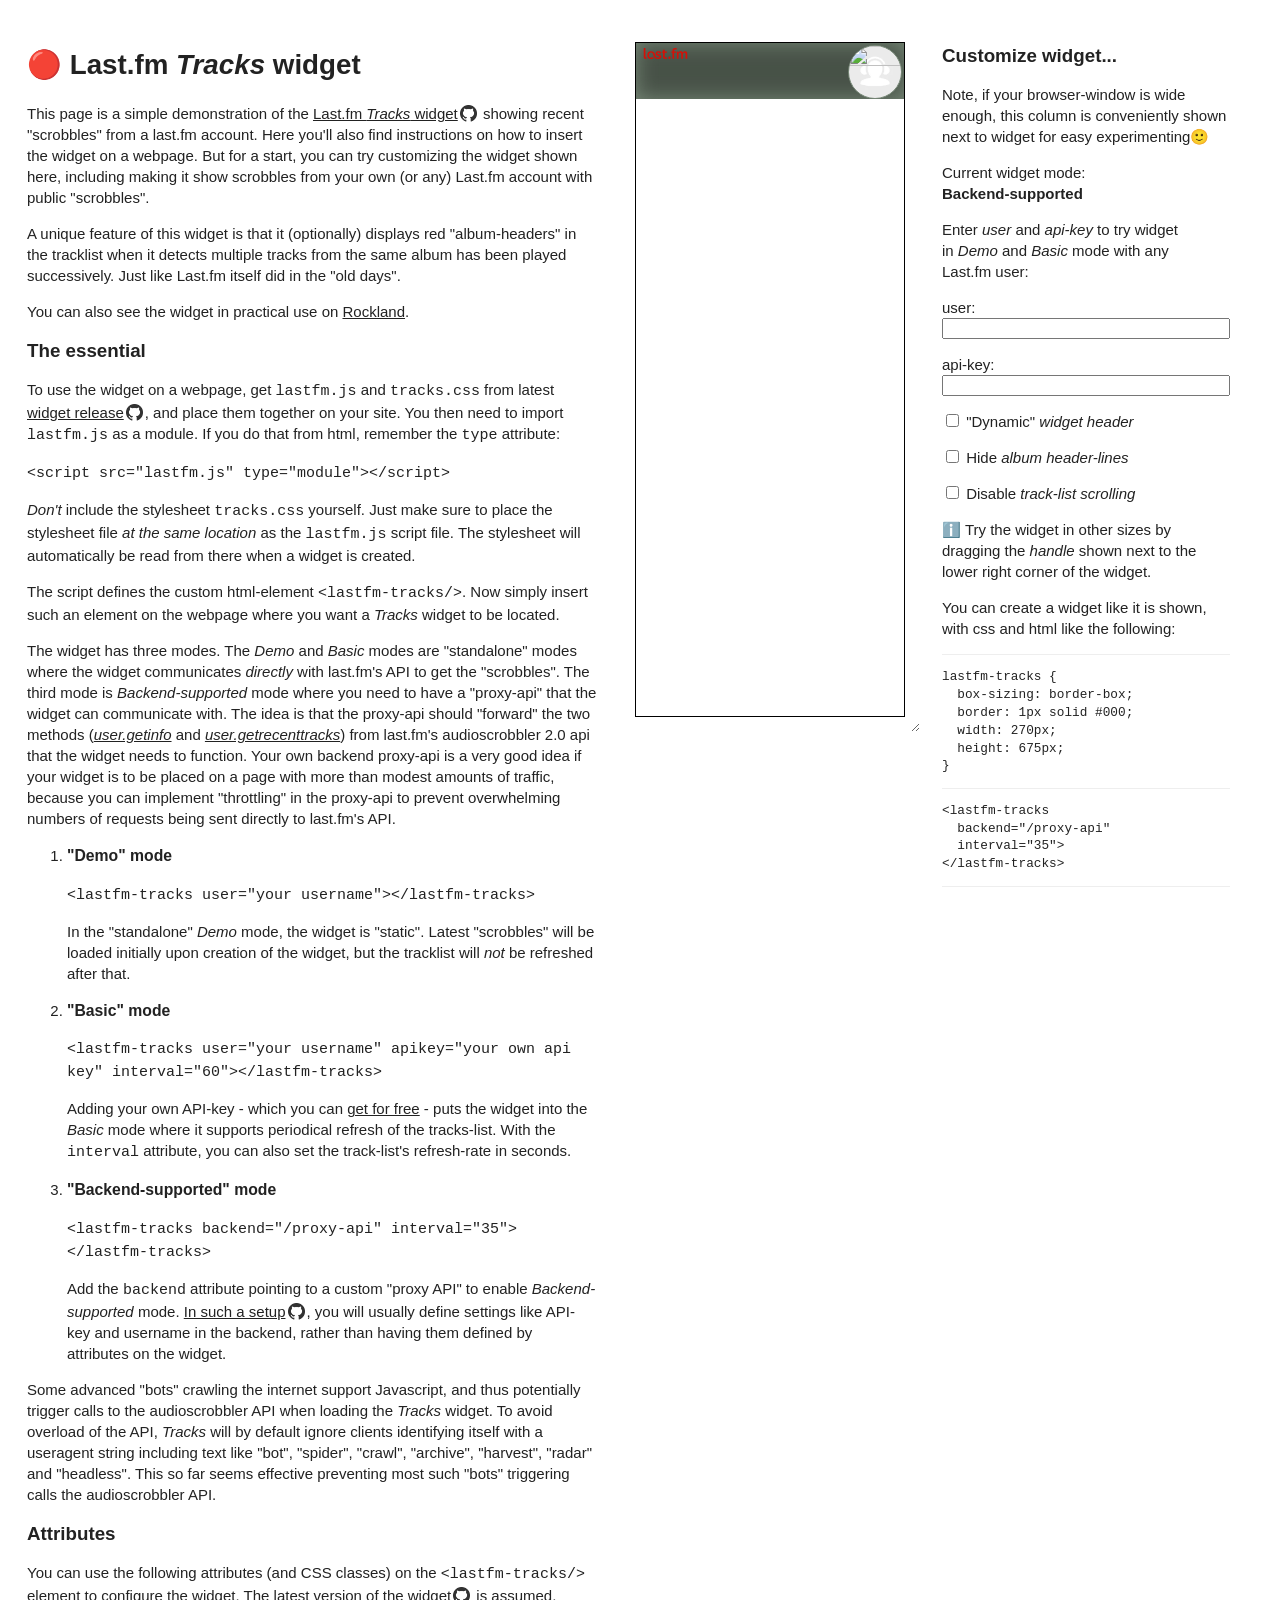
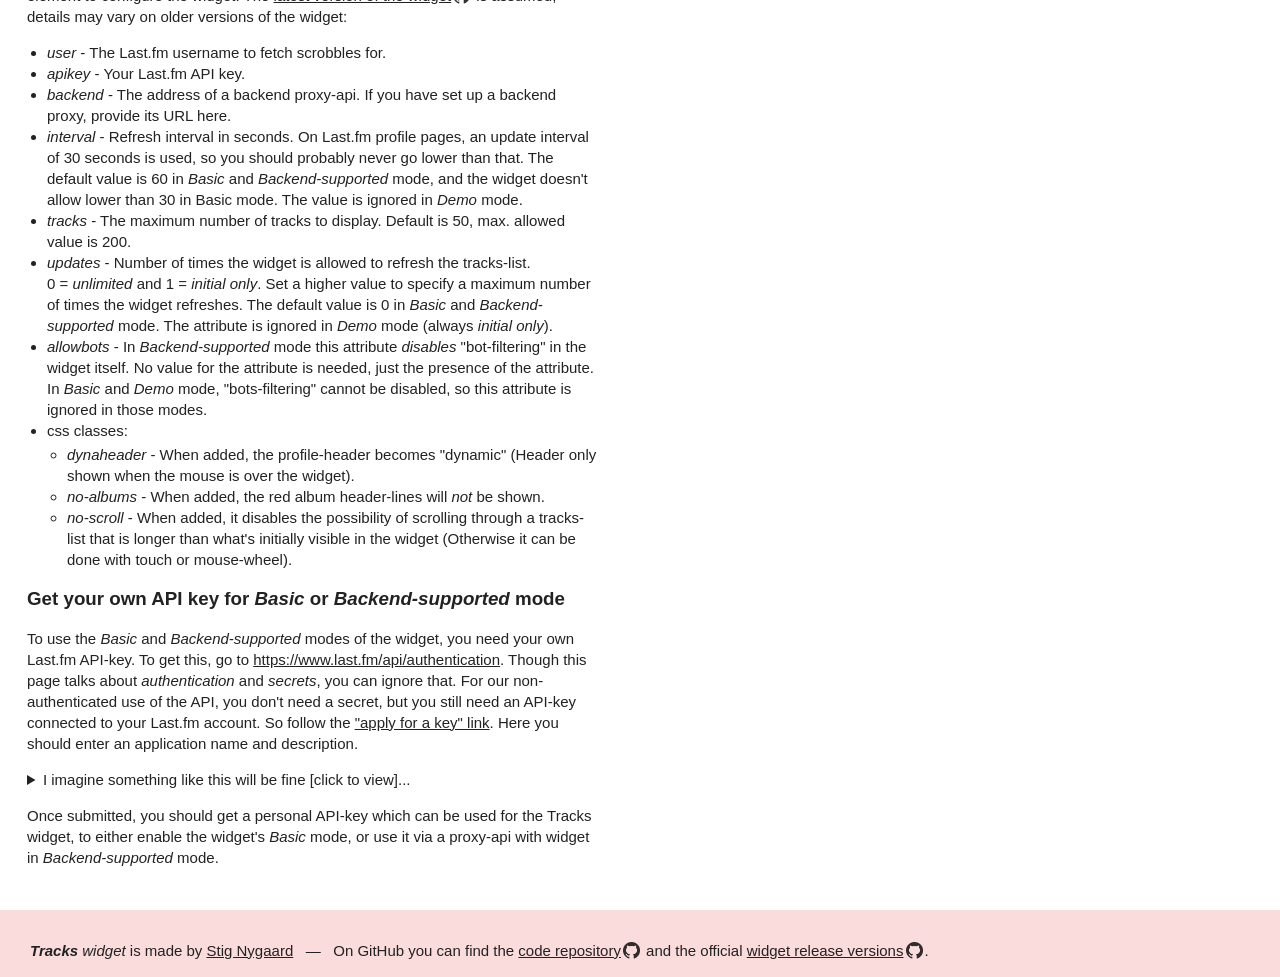
==== website/demo-legacy/index.html @ cacc07c2 "temporary legacy demo-page while migrating to new domain" ====
<!DOCTYPE html>
<html xmlns="http://www.w3.org/1999/xhtml" dir="ltr" lang="en" xml:lang="en">

  <head prefix="og: http://ogp.me/ns#">

    <meta charset="utf-8" />
    <meta name="viewport" content="width=device-width, initial-scale=1" />
    <title>Tracks last.fm widget demo site</title>
    <link rel="stylesheet" href="demo.css" />
    <script src="/widgets/lastfm.js" type="module"></script>
    <script src="demo.js" type="module"></script>
    <meta name="description" content="Interactively playground for the Tracks website widget. Make it show your own scrobbles and see how you can customize and integrate the widget on your own blog or homepage." />
    <meta name="keywords" content="last.fm,lastfm,scrobbles,scrobble,scrobbling,audioscrobbler,playlist,tracks,tracklist,recently played,play history,listening to,now playing,widget,webcomponent,javascript,Stig Nygaard,music,deno,deno deploy,lastfm-widgets.stignygaard.deno.net,lastfm-widgets.deno.dev,demo,playground,configure,customize,instructions,guide" />

    <meta name="dc.language" content="en" />
    <meta name="dc.creator.name" content="Stig Nygaard" />
    <meta name="author" content="Stig Nygaard" />
    <meta name="publisher" content="Stig Nygaard" />
    <meta name="fediverse:creator" content="@stignygaard@mastodon.world" />
    <link rel="me" href="https://www.rockland.dk/" />
    <link rel="me" href="https://mastodon.world/@stignygaard" />
    <link rel="me" href="https://bsky.app/profile/stignygaard.bsky.social" />
    <link rel="me" href="https://www.last.fm/user/rockland" />
    <meta name="google-site-verification" content="GJg_3Y9qVf9BctWMGxy_zDuDUyExyDQpl0YjCi7mtds" />
    <link rel="canonical" href="https://lastfm-widgets.stignygaard.deno.net/" />

    <meta property="og:title" content="Tracks - Interactive demo site for the Last.Fm website widget" />
    <meta property="og:type" content="website" />
    <meta property="og:url" content="https://lastfm-widgets.stignygaard.deno.net/" />
    <meta property="og:description" content="Interactively playground for the Tracks website widget. Make it show your own scrobbles and see how you can customize and integrate the widget on your own blog or homepage." />
    <meta property="og:image" content="https://lastfm-widgets.stignygaard.deno.net/Tracks-lastfm-widget-header-1280x640-2.png" />
    <meta property="og:image:alt" content="Tracks widget header" />

  </head>

  <body>

    <main class="demo">
      <div class="info">
        <h1>🔴 Last.fm <em>Tracks</em> widget</h1>

        <p>This page is a simple demonstration of the
          <a href="https://github.com/StigNygaard/lastfm-widgets" title="GitHub repository">Last.fm <em>Tracks</em> widget</a>
          showing recent "scrobbles" from a last.fm account. Here you'll also find instructions on how to insert the
          widget on a webpage. But for a start, you can try customizing the widget shown here, including making it show
          scrobbles from your own (or any) Last.fm account with public "scrobbles".</p>

        <p>A unique feature of this widget is that it (optionally) displays red "album-headers" in the tracklist when
          it detects multiple tracks from the same album has been played successively. Just like Last.fm itself did in
          the "old days".</p>

        <p>You can also see the widget in practical use on
          <a href="https://www.rockland.dk/" title="Rockland - Homepage of Stig Nygaard, developer of the Tracks widget">Rockland</a>.</p>

        <h2>The essential</h2>

        <p>To use the widget on a webpage, get <code>lastfm.js</code> and <code>tracks.css</code> from latest
          <a href="https://github.com/StigNygaard/lastfm-widgets/releases">widget release</a>, and place them together
          on your site. You then need to import <code>lastfm.js</code> as a module. If you do that from
          html, remember the <code>type</code> attribute:</p>

        <code>&lt;script src="lastfm.js" type="module"&gt;&lt;/script&gt;</code>

        <p><em>Don't</em> include the stylesheet <code>tracks.css</code> yourself. Just make sure to place the
          stylesheet file <em>at the same location</em> as the <code>lastfm.js</code> script file. The stylesheet
          will automatically be read from there when a widget is created.</p>

        <p>The script defines the custom html-element <code>&lt;lastfm-tracks/&gt;</code>. Now simply insert such an element
          on the webpage where you want a <em>Tracks</em> widget to be located.</p>

        <p>The widget has three modes. The <em>Demo</em> and <em>Basic</em> modes are "standalone" modes where the
          widget communicates <em>directly</em> with last.fm's API to get the "scrobbles". The third mode is
          <em>Backend-supported</em> mode where you need to have a "proxy-api" that the widget can communicate
          with. The idea is that the proxy-api should "forward" the two methods
          (<em><a href="https://www.last.fm/api/show/user.getInfo">user.getinfo</a></em> and
          <em><a href="https://www.last.fm/api/show/user.getRecentTracks">user.getrecenttracks</a></em>) from last.fm's
          audioscrobbler 2.0 api that the widget needs to function. Your own backend proxy-api is a very good idea if
          your widget is to be placed on a page with more than modest amounts of traffic, because you can implement
          "throttling" in the proxy-api to prevent overwhelming numbers of requests being sent directly to
          last.fm's API.</p>

        <ol>
          <li>
            <h3>"Demo" mode</h3>
            <p>
              <code>&lt;lastfm-tracks user="your username"&gt;<wbr />&lt;/lastfm-tracks&gt;</code>
            </p>
            <p>In the "standalone" <em>Demo</em> mode, the widget is "static". Latest "scrobbles" will be loaded
              initially upon creation of the widget, but the tracklist will <em>not</em> be refreshed after that.</p>
          </li>
          <li>
            <h3>"Basic" mode</h3>
            <p>
              <code>&lt;lastfm-tracks user="your username" apikey="your own api key" interval="60"&gt;<wbr />&lt;/lastfm-tracks&gt;</code>
            </p>
            <p>Adding your own API-key - which you can <a href="https://www.last.fm/api/authentication">get for free</a>
              - puts the widget into the <em>Basic</em> mode where it supports periodical refresh of the tracks-list.
              With the <code>interval</code> attribute, you can also set the track-list's refresh-rate in seconds.</p>
          </li>
          <li>
            <h3>"Backend-supported" mode</h3>
            <p>
              <code>&lt;lastfm-tracks backend="/proxy-api" interval="35"&gt;<wbr />&lt;/lastfm-tracks&gt;</code>
            </p>
            <p>Add the <code>backend</code> attribute pointing to a custom "proxy API" to enable <em>Backend-supported</em> mode.
              <a href="https://github.com/StigNygaard/lastfm-widgets/blob/main/services/README.md" title="How to set up a proxy API for the Tracks widget">In such a setup</a>,
              you will usually define settings like API-key and username in the backend, rather than having them
              defined by attributes on the widget.</p>
          </li>
        </ol>

        <p>Some advanced "bots" crawling the internet support Javascript, and thus potentially trigger calls to the
          audioscrobbler API when loading the <em>Tracks</em> widget. To avoid overload of the API, <em>Tracks</em>
          will by default ignore clients identifying itself with a useragent string including text like "bot",
          "spider", "crawl", "archive", "harvest", "radar" and "headless". This so far seems effective preventing
          most such "bots" triggering calls the audioscrobbler API.</p>

        <h2>Attributes</h2>

        <p>You can use the following attributes (and CSS classes) on the <code class="nobr">&lt;lastfm-tracks/&gt;</code>
          element to configure the widget. The <a href="https://github.com/StigNygaard/lastfm-widgets">latest version of the widget</a>
          is assumed, details may vary on older versions of the widget:</p>
        <ul>
          <li>
            <em>user</em> - The Last.fm username to fetch scrobbles for.
          </li>
          <li>
            <em>apikey</em> - Your Last.fm API key.
          </li>
          <li>
            <em>backend</em> - The address of a backend proxy-api. If you have set up a backend proxy,
            provide its URL here.
          </li>
          <li>
            <em>interval</em> - Refresh interval in seconds. On Last.fm profile pages, an update interval of 30 seconds
            is used, so you should probably never go lower than that. The default value is 60 in <em>Basic</em> and
            <em>Backend-supported</em> mode, and the widget doesn't allow lower than 30 in Basic mode. The value is
            ignored in <em>Demo</em> mode.
          </li>
          <li>
            <em>tracks</em> - The maximum number of tracks to display. Default is 50, max. allowed value is 200.
          </li>
          <li>
            <em>updates</em> - Number of times the widget is allowed to refresh the tracks-list.
            0&nbsp;=&nbsp;<em>unlimited</em> and 1&nbsp;=&nbsp;<em>initial&nbsp;only</em>. Set a higher value to specify a maximum number
            of times the widget refreshes. The default value is 0 in <em>Basic</em> and <em>Backend-supported</em>
            mode. The attribute is ignored in <em>Demo</em> mode (always <em>initial&nbsp;only</em>).
          </li>
          <li>
            <em>allowbots</em> - In <em>Backend-supported</em> mode this attribute <em>disables</em> "bot-filtering"
            in the widget itself. No value for the attribute is needed, just the presence of the attribute.
            In <em>Basic</em> and <em>Demo</em> mode, "bots-filtering" cannot be disabled, so this attribute
            is ignored in those modes.
          </li>
          <li>
            css classes:
            <ul>
              <li>
                <em>dynaheader</em> - When added, the profile-header becomes "dynamic" (Header only shown when the
                mouse is over the widget).
              </li>
              <li>
                <em>no-albums</em> - When added, the red album header-lines will <em>not</em> be shown.
              </li>
              <li>
                <em>no-scroll</em> - When added, it disables the possibility of scrolling through a tracks-list that
                is longer than what's initially visible in the widget (Otherwise it can be done with touch or mouse-wheel).
              </li>
            </ul>
          </li>
        </ul>

        <h2>Get your own API key for <em>Basic</em> or <em>Backend-supported</em> mode</h2>

        <p>To use the <em>Basic</em> and <em>Backend-supported</em> modes of the widget, you need your own Last.fm
          API-key. To get this, go to
          <a href="https://www.last.fm/api/authentication" target="_blank">https://www.last.fm/api/authentication</a>.
          Though this page talks about <em>authentication</em> and <em>secrets</em>, you can ignore that. For our
          non-authenticated use of the API, you don't need a secret, but you still need an API-key connected to your
          Last.fm account. So follow the
          <a href="https://www.last.fm/api/account/create" target="_blank">"apply for a key" link</a>. Here you should
          enter an application name and description.</p>
        <details class="keyshot">
          <summary>I imagine something like this will be fine [click to view]...</summary>
          <a href="https://www.last.fm/api/account/create"><img src="apply-apikey.png" alt=" [screenshot] " loading="lazy" /></a>
        </details>

        <p>Once submitted, you should get a personal API-key which can be used for the Tracks widget, to either enable
          the widget's <em>Basic</em> mode, or use it via a proxy-api with widget in <em>Backend-supported</em> mode.</p>

      </div>
      <div class="widget">
        <div class="resizeable">
        </div>
        <button id="stopBtn">Stop updating</button>
      </div>
      <div class="options">
        <h2 id="config">Customize widget...</h2>
        <p>Note, if your browser-window is wide enough, this column is conveniently shown next to widget for easy
          experimenting🙂</p>
        <p>Current widget mode:<br /><span id="show-mode"></span></p>
        <p>Enter <em>user</em> and <em>api-key</em> to try widget in <em>Demo</em> and <em>Basic</em> mode with any
          Last.fm user:</p>
        <p class="textinput" title="A Last.fm username">
          <label for="username-input">user:</label>
          <input type="text" class="username" id="username-input" value="" autocomplete="off" />
        </p>
        <p class="textinput" title="Your personal Last.fm API-key (will enable Basic widget mode)">
          <label for="apikey-input">api-key:</label>
          <input type="text" class="apikey" id="apikey-input" value="" autocomplete="off" />
        </p>
        <p>
          <label title="Make widget-header visible only when mouse is over widget (or long-press on touch displays)">
            <input type="checkbox" class="dynaheader" /> "Dynamic" <em>widget header</em>
          </label>
        </p>
        <p>
          <label title="Remove the red album header-lines from tracks-list">
            <input type="checkbox" class="hidealbums" /> Hide <em>album header-lines</em>
          </label>
        </p>
        <p>
          <label title="Disable the possibility (via mouse-wheel or touch) to scroll in shown tracks-list">
            <input type="checkbox" class="noscroll" /> Disable <em>track-list scrolling</em>
          </label>
        </p>
        <p title="You'll find the handle next to (usually) lower right corner of the widget" class="drag-info">
          ℹ️ Try the widget in other sizes by dragging the <em>handle</em> shown next to the lower right corner of the widget.
        </p>
        <p>You can create a widget like it is shown, with css and html like the following:</p>
        <pre class="style" title="CSS">
        </pre>
        <pre class="tag" title="HTML">
        </pre>
      </div>
    </main>

    <footer>
      <p>
        <i><b>Tracks</b> widget</i> is made by
        <a href="https://www.rockland.dk/" title="Homepage of Stig Nygaard">Stig Nygaard</a>
        &nbsp; — &nbsp; On GitHub you can find the
        <a href="https://github.com/StigNygaard/lastfm-widgets">code repository</a> and the official
        <a href="https://github.com/StigNygaard/lastfm-widgets/releases">widget release versions</a>.
      </p>
    </footer>

  </body>

</html>
---- website/demo-legacy/demo.css ----
:root {
  height: 100%;
  font-family: 'Helvetica Neue', Helvetica, Arial, sans-serif;
  font-size: 15px;
  line-height: 1.4;
  color: rgb(34 34 34);
}

body {
  height: 100%;
  margin: 0;
  padding: 0;
  display: flex; /* main.demo & footer */
  flex-direction: column;
}

.demo {
  flex: 1 0 auto;
  padding: 1.8rem;
  display: flex; /* .info, .widget & .options */
  flex-wrap: wrap;
  column-gap: 1.5rem;
}

.info {
  flex: 0 1 38rem;
}

.widget {
}

.options {
  flex: 0 1 19.2rem;
}

footer {
  flex-shrink: 0;
  padding: 1rem 2rem;
  background-color: #fadcdc;
}

h1 {
  font-size: 1.85rem;
}

h2 {
  font-size: 1.25rem;
}

h3 {
  font-size: 1.05rem;
}

p, li {
  text-wrap: pretty;
}

.nobr {
  white-space: nowrap;
}

a {
  color: rgb(34 34 34);
}

a[href^='https://github.com/StigNygaard/']::after {
  content: '';
  background-image: url(GitHub-Mark-Light-32px.png);
  background-size: .8lh .8lh;
  background-repeat: no-repeat;
  background-position: center;
  display: inline-block;
  width: 1lh;
  height: 1lh;
  filter: invert(1);
  opacity: 0.8;
  vertical-align: bottom;
}

ul {
  margin-inline-start: 0;
  padding-inline-start: 20px;
}

ul ul {
  margin-block-start: .2em;
}

.keyshot summary {
  cursor: pointer;
}

.keyshot a {
  display: block;
}

.keyshot img {
  display: block;
  width: calc(100% - 2px);
  max-width: max-content;
  border: 1px solid #000;
}


.resizeable {
  border: none;
  padding: 1rem;
  width: 18em;
  min-width: 14em;
  height: min(714px, 75svh);
  min-height: 7em;
  overflow: auto;
}
body.desktop-mode .resizeable {
  resize: both;
}

lastfm-tracks {
  box-sizing: border-box;
  border: 1px solid #000;
  height: 100%;
}

button {
  margin: 1em 0;
  display: none;
}

body.local-mode #stopBtn {
  display: initial;
}


#show-mode {
  font-weight: bold;
}

.textinput {
  display: flex;
  flex-direction: column;
}

.drag-info {
  display: none;
}
body.desktop-mode .drag-info {
  display: block;
}

.options pre {
  overflow: auto;
  font-size: 85%;
  padding: 0 0 1em 0;
  border-bottom: 1px #eee solid;
}

.options pre.style {
  padding-top: 1em;
  border-top: 1px #eee solid;
}
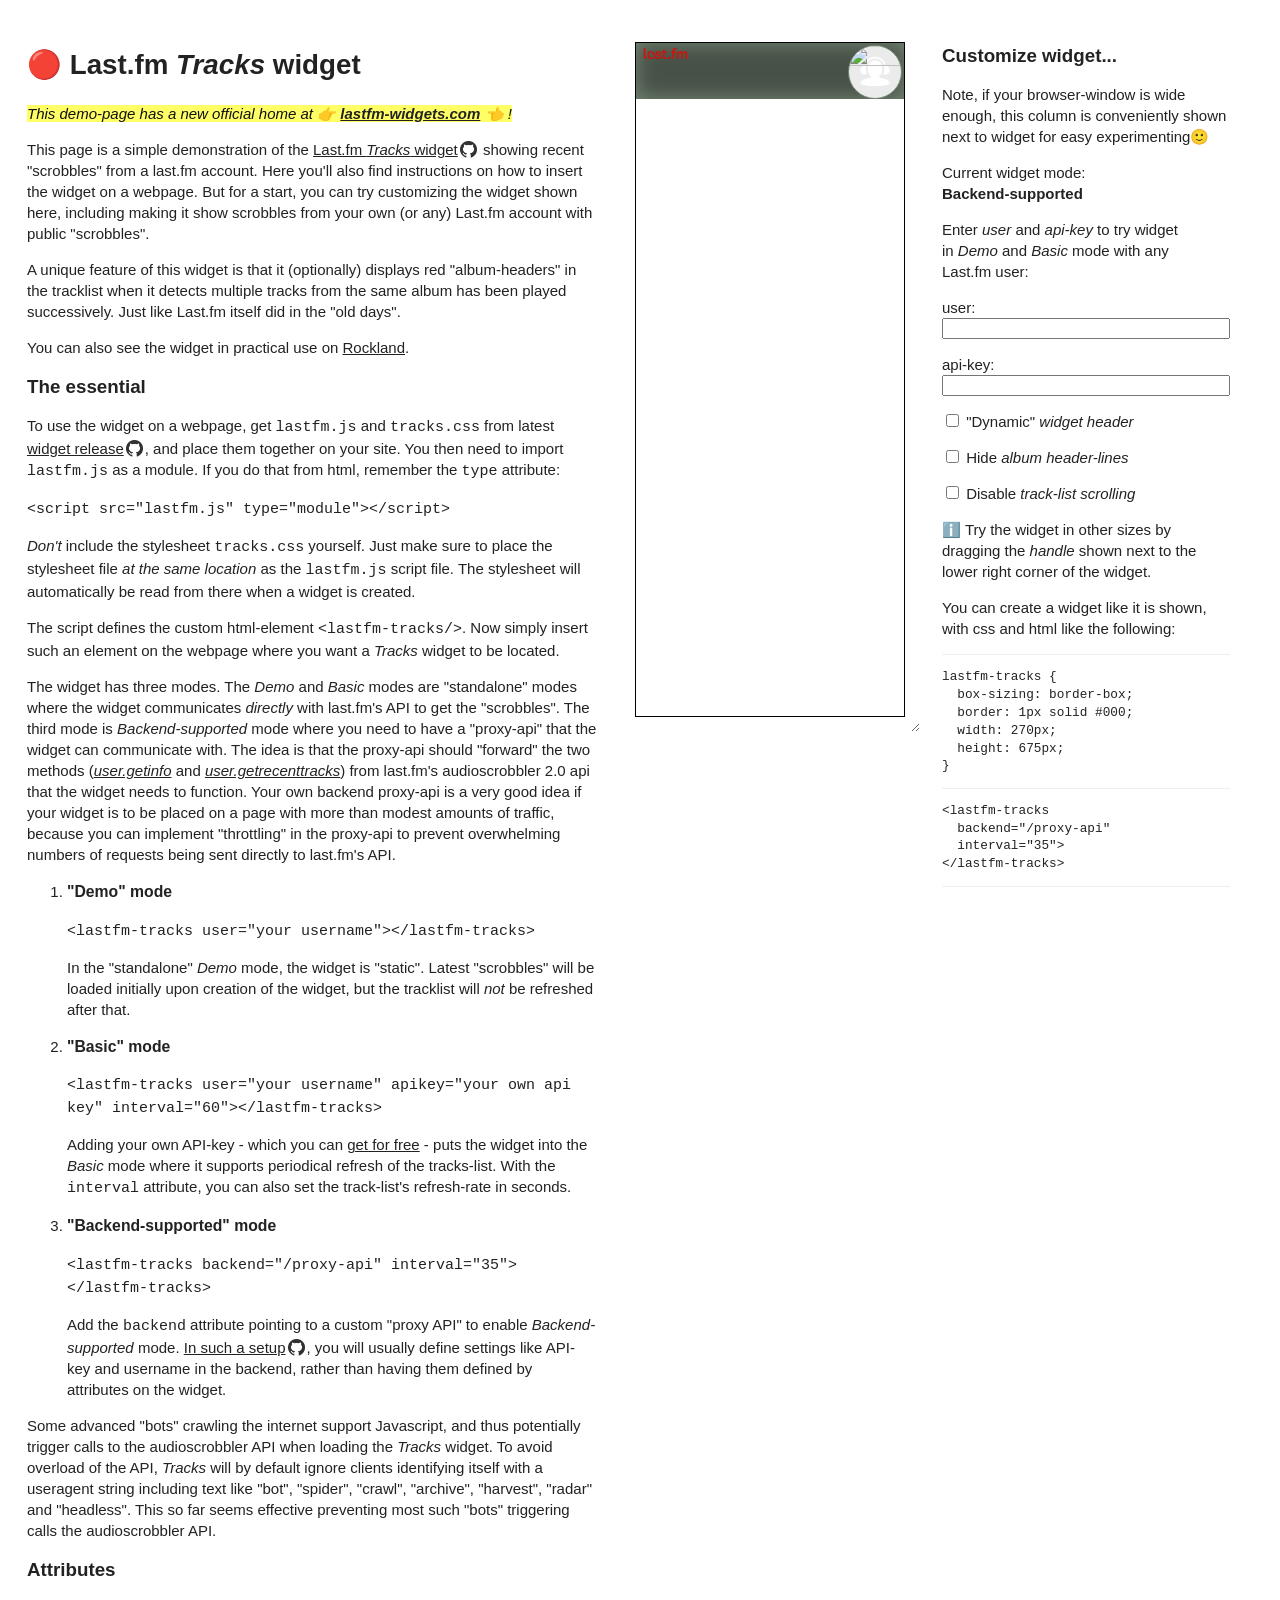
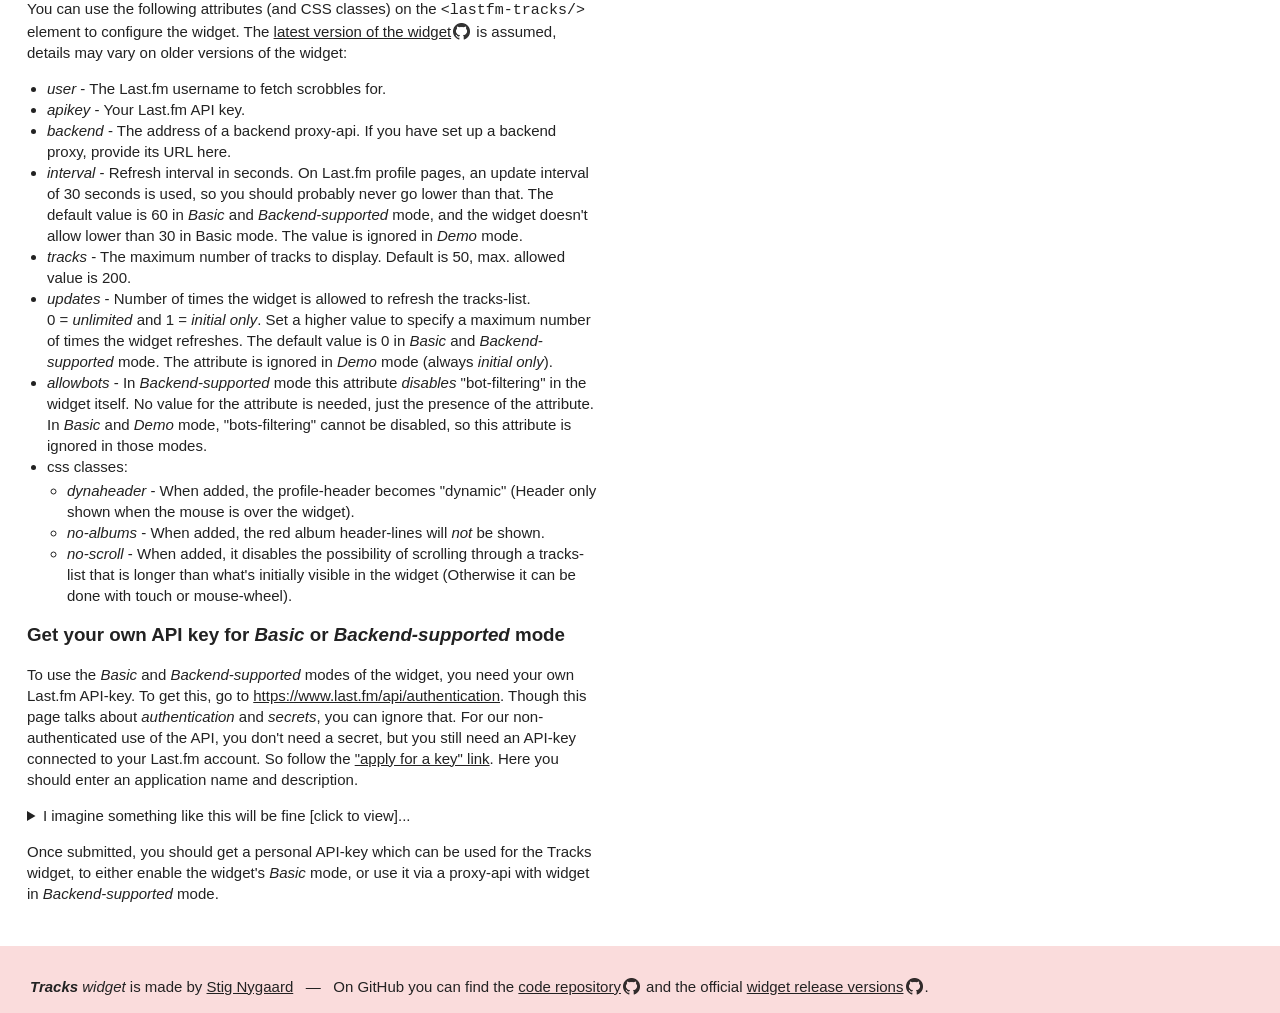
==== commit 3e28f028: "change domain for demo page" ====
--- a/website/demo-legacy/index.html
+++ b/website/demo-legacy/index.html
@@ -22,13 +22,15 @@
     <link rel="me" href="https://bsky.app/profile/stignygaard.bsky.social" />
     <link rel="me" href="https://www.last.fm/user/rockland" />
     <meta name="google-site-verification" content="GJg_3Y9qVf9BctWMGxy_zDuDUyExyDQpl0YjCi7mtds" />
-    <link rel="canonical" href="https://lastfm-widgets.stignygaard.deno.net/" />
+
+<!--    <meta http-equiv="refresh" content="0; url=https://lastfm-widgets.com/">-->
+<!--    <link rel="canonical" href="https://lastfm-widgets.com/" />-->
 
     <meta property="og:title" content="Tracks - Interactive demo site for the Last.Fm website widget" />
     <meta property="og:type" content="website" />
-    <meta property="og:url" content="https://lastfm-widgets.stignygaard.deno.net/" />
+    <meta property="og:url" content="https://lastfm-widgets.com/" />
     <meta property="og:description" content="Interactively playground for the Tracks website widget. Make it show your own scrobbles and see how you can customize and integrate the widget on your own blog or homepage." />
-    <meta property="og:image" content="https://lastfm-widgets.stignygaard.deno.net/Tracks-lastfm-widget-header-1280x640-2.png" />
+    <meta property="og:image" content="https://lastfm-widgets.com/Tracks-lastfm-widget-header-1280x640-2.png" />
     <meta property="og:image:alt" content="Tracks widget header" />
 
   </head>
@@ -38,6 +40,8 @@
     <main class="demo">
       <div class="info">
         <h1>🔴 Last.fm <em>Tracks</em> widget</h1>
+
+        <p><mark><em>This demo-page has a new official home at 👉 <b><a href="https://lastfm-widgets.com">lastfm-widgets.com</a></b> 👈 !</em></mark></p>
 
         <p>This page is a simple demonstration of the
           <a href="https://github.com/StigNygaard/lastfm-widgets" title="GitHub repository">Last.fm <em>Tracks</em> widget</a>
@@ -118,7 +122,7 @@
         <h2>Attributes</h2>
 
         <p>You can use the following attributes (and CSS classes) on the <code class="nobr">&lt;lastfm-tracks/&gt;</code>
-          element to configure the widget. The <a href="https://github.com/StigNygaard/lastfm-widgets">latest version of the widget</a>
+          element to configure the widget. The <a href="https://github.com/StigNygaard/lastfm-widgets/releases">latest version of the widget</a>
           is assumed, details may vary on older versions of the widget:</p>
         <ul>
           <li>
--- a/website/demo-legacy/demo.css
+++ b/website/demo-legacy/demo.css
@@ -53,6 +53,11 @@
 
 p, li {
   text-wrap: pretty;
+}
+
+mark, .highlight, .yellowmarker {
+  color: #111;
+  background-color: #FFFF66;
 }
 
 .nobr {
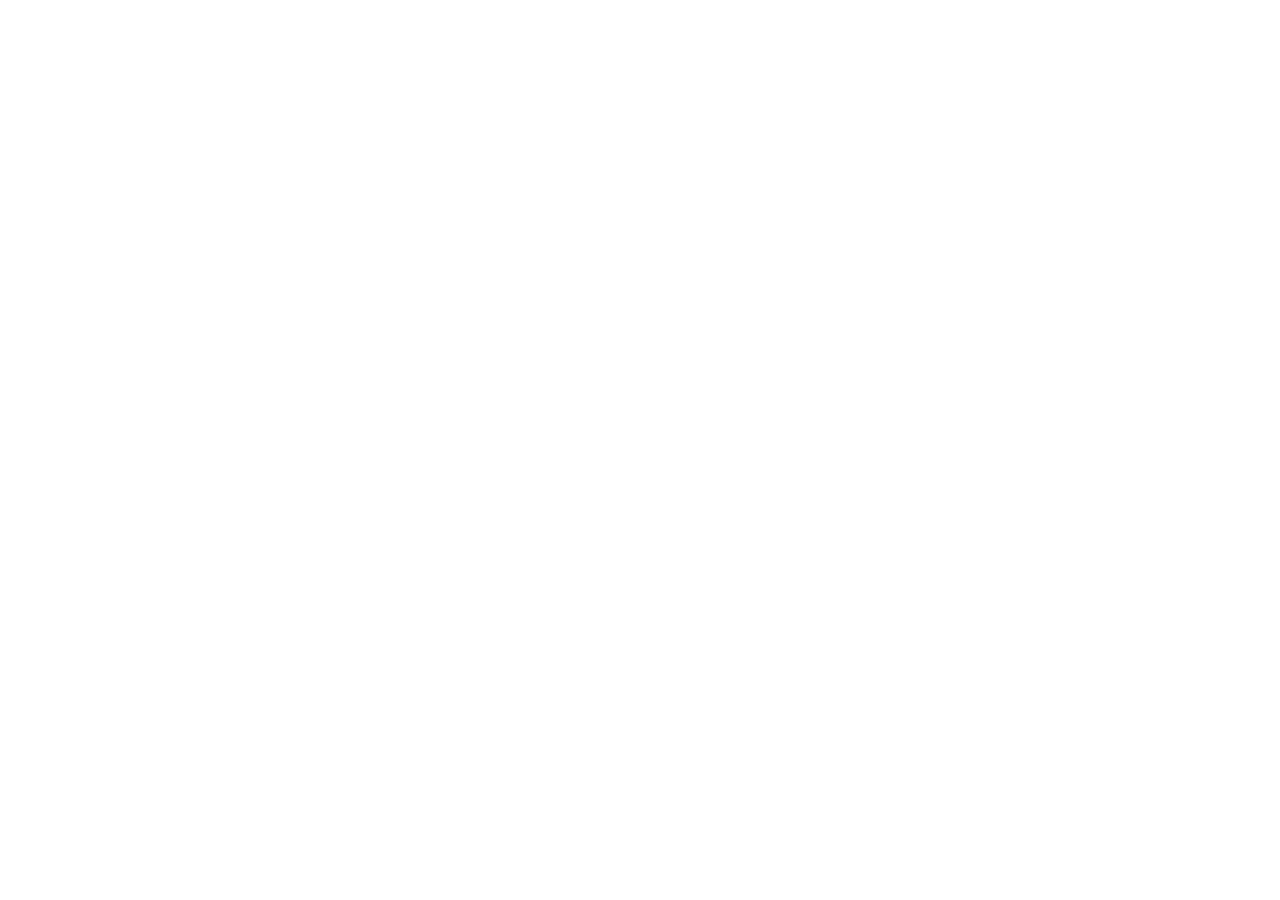
==== commit 59881fe5: "change domain for demo page" ====
--- a/website/demo-legacy/index.html
+++ b/website/demo-legacy/index.html
@@ -23,8 +23,8 @@
     <link rel="me" href="https://www.last.fm/user/rockland" />
     <meta name="google-site-verification" content="GJg_3Y9qVf9BctWMGxy_zDuDUyExyDQpl0YjCi7mtds" />
 
-<!--    <meta http-equiv="refresh" content="0; url=https://lastfm-widgets.com/">-->
-<!--    <link rel="canonical" href="https://lastfm-widgets.com/" />-->
+    <meta http-equiv="refresh" content="0; url=https://lastfm-widgets.com/">
+    <link rel="canonical" href="https://lastfm-widgets.com/" />
 
     <meta property="og:title" content="Tracks - Interactive demo site for the Last.Fm website widget" />
     <meta property="og:type" content="website" />
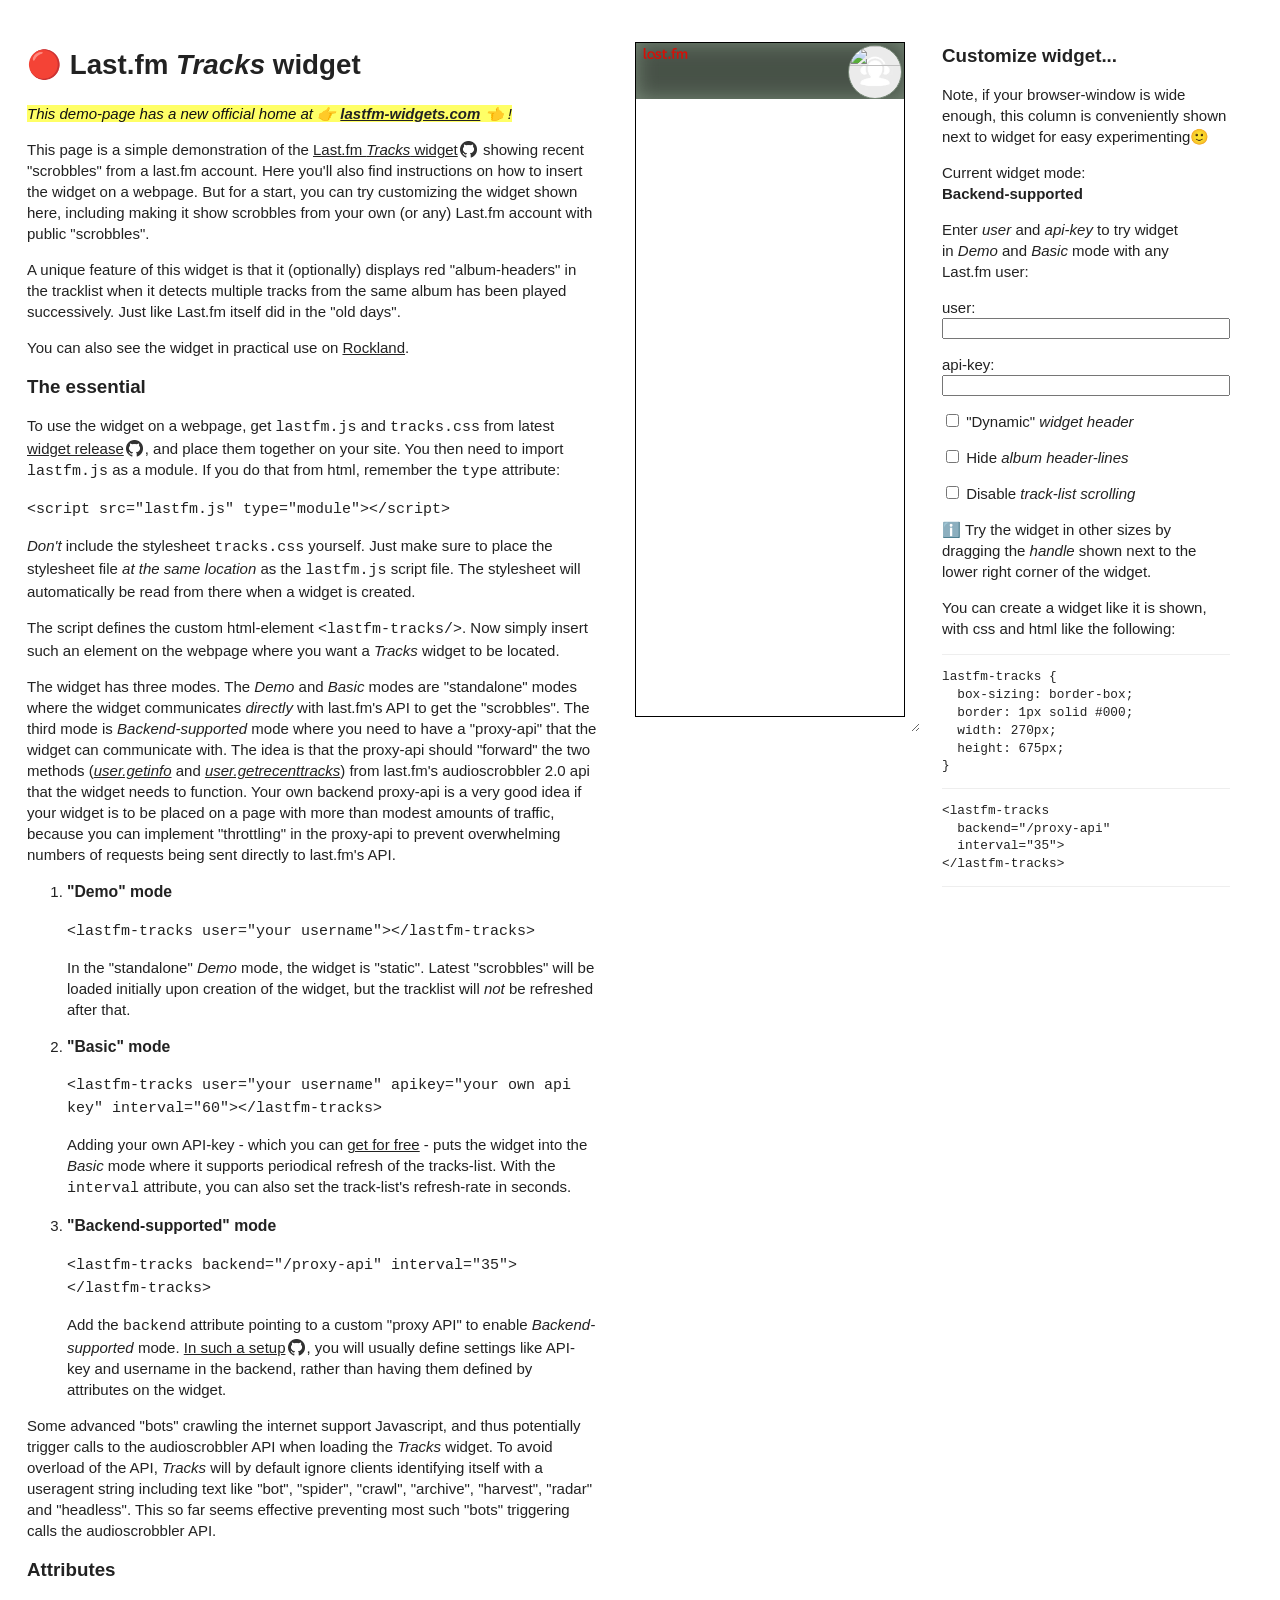
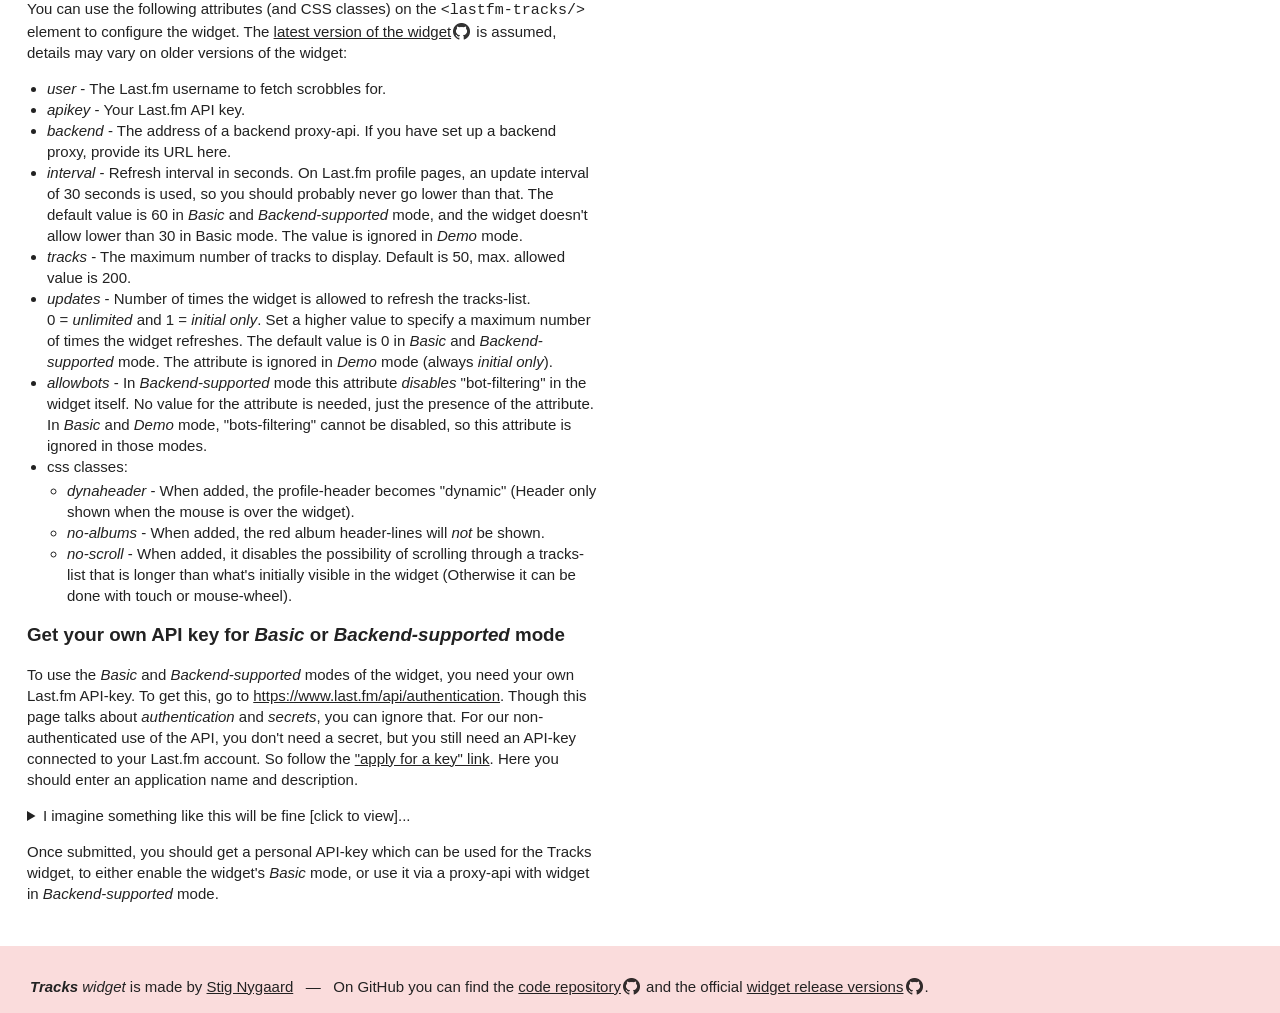
==== commit db89792b: "revert a html refresh because firefox went crazy" ====
--- a/website/demo-legacy/index.html
+++ b/website/demo-legacy/index.html
@@ -23,7 +23,7 @@
     <link rel="me" href="https://www.last.fm/user/rockland" />
     <meta name="google-site-verification" content="GJg_3Y9qVf9BctWMGxy_zDuDUyExyDQpl0YjCi7mtds" />
 
-    <meta http-equiv="refresh" content="0; url=https://lastfm-widgets.com/">
+<!--    <meta http-equiv="refresh" content="0; url=https://lastfm-widgets.com/">-->
     <link rel="canonical" href="https://lastfm-widgets.com/" />
 
     <meta property="og:title" content="Tracks - Interactive demo site for the Last.Fm website widget" />
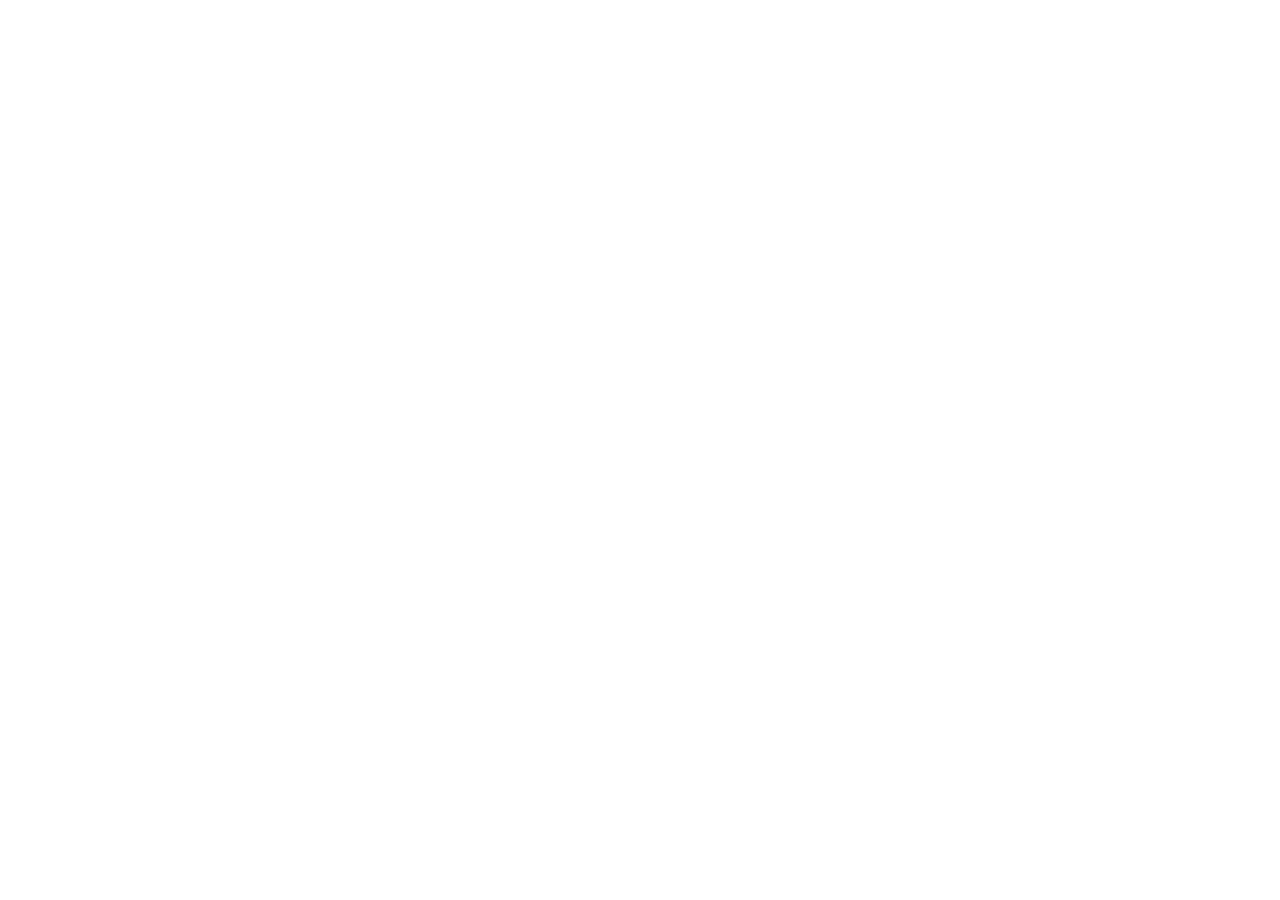
==== commit 9d86fe4c: "trying to fix html meta refresh problem (forward to new demo domain)" ====
--- a/website/demo-legacy/index.html
+++ b/website/demo-legacy/index.html
@@ -5,10 +5,15 @@
 
     <meta charset="utf-8" />
     <meta name="viewport" content="width=device-width, initial-scale=1" />
+
+    <meta http-equiv="refresh" content="0; url=https://lastfm-widgets.com/" />
+    <link rel="canonical" href="https://lastfm-widgets.com/" />
+    <meta name="google-site-verification" content="GJg_3Y9qVf9BctWMGxy_zDuDUyExyDQpl0YjCi7mtds" />
+
     <title>Tracks last.fm widget demo site</title>
     <link rel="stylesheet" href="demo.css" />
-    <script src="/widgets/lastfm.js" type="module"></script>
-    <script src="demo.js" type="module"></script>
+<!--    <script src="/widgets/lastfm.js" type="module"></script>-->
+<!--    <script src="demo.js" type="module"></script>-->
     <meta name="description" content="Interactively playground for the Tracks website widget. Make it show your own scrobbles and see how you can customize and integrate the widget on your own blog or homepage." />
     <meta name="keywords" content="last.fm,lastfm,scrobbles,scrobble,scrobbling,audioscrobbler,playlist,tracks,tracklist,recently played,play history,listening to,now playing,widget,webcomponent,javascript,Stig Nygaard,music,deno,deno deploy,lastfm-widgets.stignygaard.deno.net,lastfm-widgets.deno.dev,demo,playground,configure,customize,instructions,guide" />
 
@@ -21,11 +26,6 @@
     <link rel="me" href="https://mastodon.world/@stignygaard" />
     <link rel="me" href="https://bsky.app/profile/stignygaard.bsky.social" />
     <link rel="me" href="https://www.last.fm/user/rockland" />
-    <meta name="google-site-verification" content="GJg_3Y9qVf9BctWMGxy_zDuDUyExyDQpl0YjCi7mtds" />
-
-<!--    <meta http-equiv="refresh" content="0; url=https://lastfm-widgets.com/">-->
-    <link rel="canonical" href="https://lastfm-widgets.com/" />
-
     <meta property="og:title" content="Tracks - Interactive demo site for the Last.Fm website widget" />
     <meta property="og:type" content="website" />
     <meta property="og:url" content="https://lastfm-widgets.com/" />
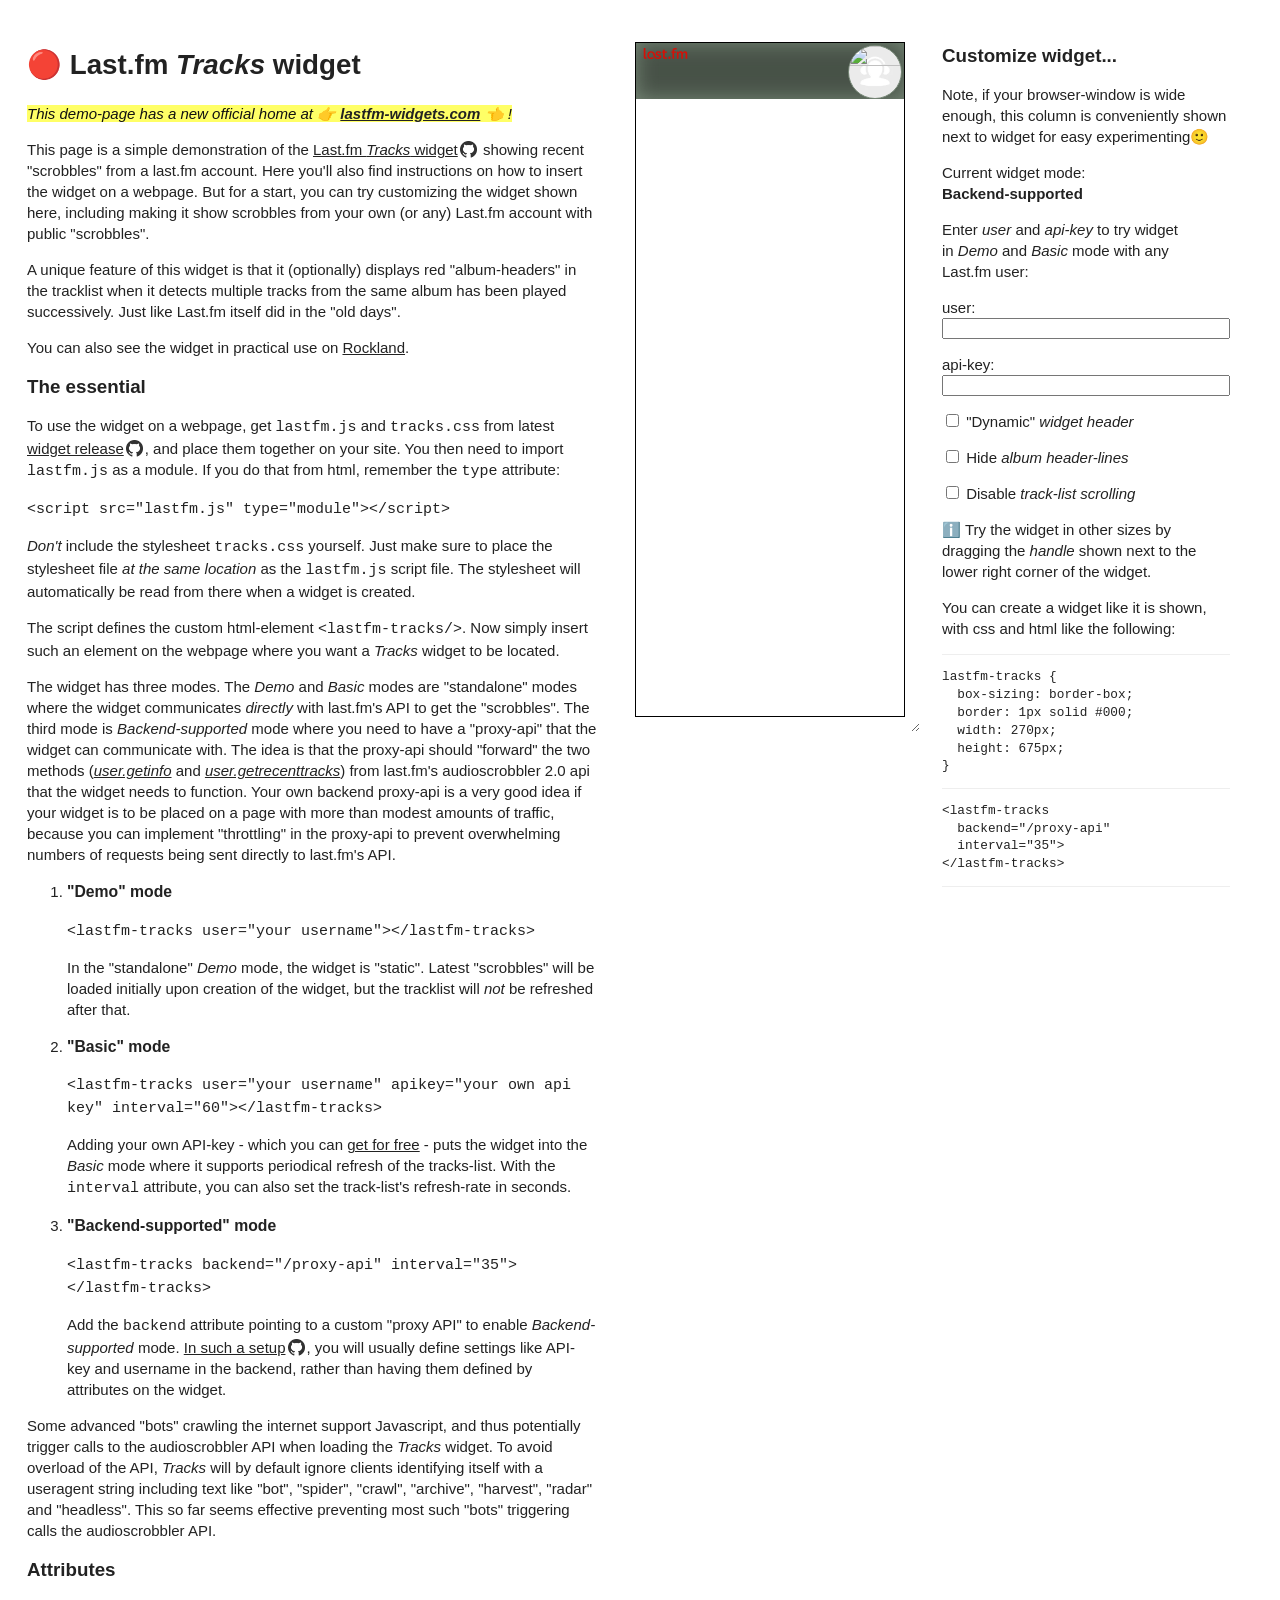
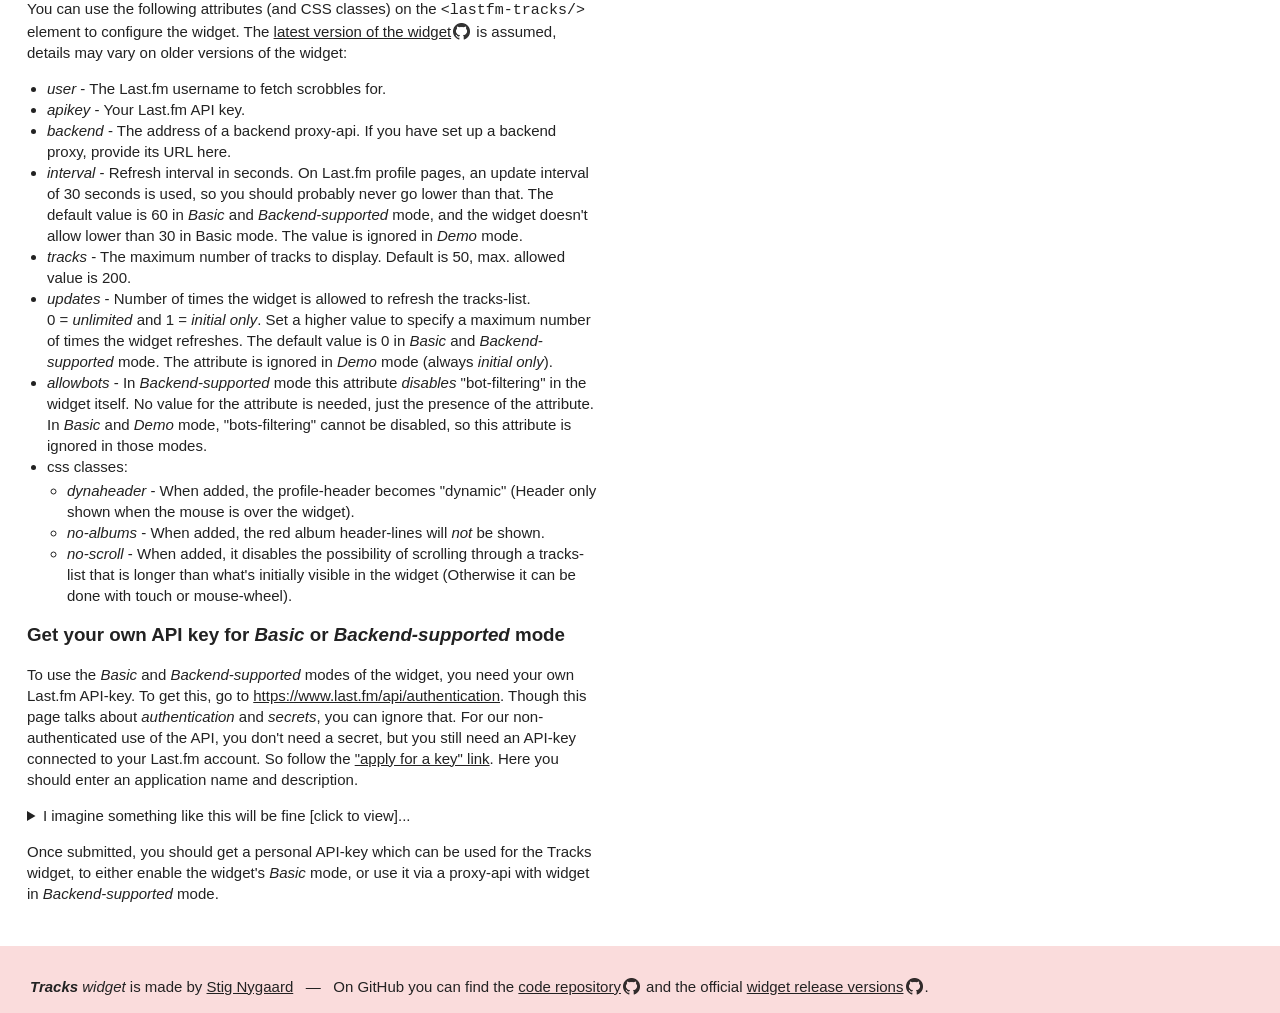
==== commit 17c94690: "nope firefox still doesnt like that" ====
--- a/website/demo-legacy/index.html
+++ b/website/demo-legacy/index.html
@@ -6,14 +6,14 @@
     <meta charset="utf-8" />
     <meta name="viewport" content="width=device-width, initial-scale=1" />
 
-    <meta http-equiv="refresh" content="0; url=https://lastfm-widgets.com/" />
+<!--    <meta http-equiv="refresh" content="0; url=https://lastfm-widgets.com/" /> -->
     <link rel="canonical" href="https://lastfm-widgets.com/" />
     <meta name="google-site-verification" content="GJg_3Y9qVf9BctWMGxy_zDuDUyExyDQpl0YjCi7mtds" />
 
     <title>Tracks last.fm widget demo site</title>
     <link rel="stylesheet" href="demo.css" />
-<!--    <script src="/widgets/lastfm.js" type="module"></script>-->
-<!--    <script src="demo.js" type="module"></script>-->
+    <script src="/widgets/lastfm.js" type="module"></script>
+    <script src="demo.js" type="module"></script>
     <meta name="description" content="Interactively playground for the Tracks website widget. Make it show your own scrobbles and see how you can customize and integrate the widget on your own blog or homepage." />
     <meta name="keywords" content="last.fm,lastfm,scrobbles,scrobble,scrobbling,audioscrobbler,playlist,tracks,tracklist,recently played,play history,listening to,now playing,widget,webcomponent,javascript,Stig Nygaard,music,deno,deno deploy,lastfm-widgets.stignygaard.deno.net,lastfm-widgets.deno.dev,demo,playground,configure,customize,instructions,guide" />
 
